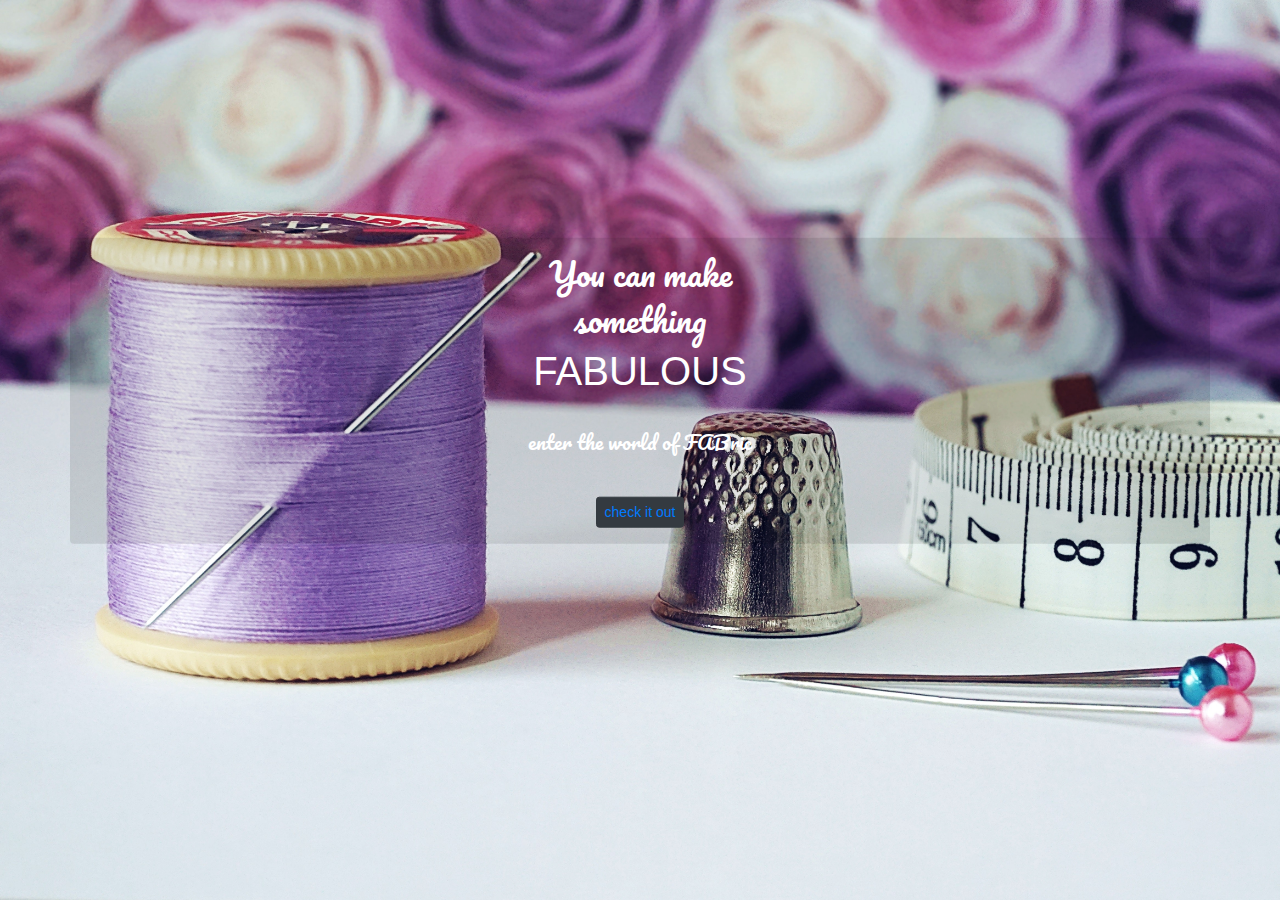
==== index.html @ 157c21bd "This contains my Capstone 1 activity." ====
<!DOCTYPE html>
<html lang="en">
<head>
	<meta charset="utf-8">
	<meta name="viewport" content="width=device-width, initial-scale=1.0, maximum-scale=1.0">
	<meta http-equiv="X-UA-Compatible" content="IE-Edge">

	<script src="https://code.jquery.com/jquery-3.3.1.min.js"
	integrity="sha256-FgpCb/KJQlLNfOu91ta32o/NMZxltwRo8QtmkMRdAu8="
	crossorigin="anonymous"></script>

	<script type="text/javascript" src="assets/js/bootstrap.min.js"></script>

	<link rel="stylesheet" type="text/css" href="assets/css/bootstrap.min.css">

	<link rel="shortcut.icon" type="image/png" href="../assets/img/favicon.png">

	<link rel="stylesheet" href="https://use.fontawesome.com/releases/v5.5.0/css/all.css" integrity="sha384-B4dIYHKNBt8Bc12p+WXckhzcICo0wtJAoU8YZTY5qE0Id1GSseTk6S+L3BlXeVIU" crossorigin="anonymous">

	<link href="https://fonts.googleapis.com/css?family=Pacifico" rel="stylesheet">

	<link rel="stylesheet" type="text/css" href="assets/css/animate.css">

	<script type="text/javascript" src="assets/js/popper.min.js"></script>

	<link rel="stylesheet" type="text/css" href="assets/styles/style.css">

	<title>Capstone1_FABric</title>
</head>

<body>

	
	<div class="page-background" id="background-img">
		<div class="cta container rounded text-center text-white">
			<div class="content">
				<h2>You can make</h2>
				<h2>something</h2>
				<h1>FABULOUS</h1>
				<p class="lead p-4">
					enter the world of FABric
				</p>

				<button type="button" class="btn btn btn-dark btn-sm fixed-bottom"><a href="home.html">check it out</a></button>
			</div>
		</div>	
	</div>




</body>





</html>
---- assets/styles/style.css ----
.page-background {
	background: url(../images/landingpage-image.jpg);
	background-size: cover;
	height: 100vh;


}

#container {
	filter: blur(6px);
}

.cta {
	position: relative;
	top: 40%;
	transform: translateY(-40%);
	background: rgba(0, 0, 0, 0.1);
	padding: 1rem;

}

h2,p {
	font-family: 'Pacifico', cursive;
}

.btn {
position: relative;
right: 90%;
}

.home {
	width: 100%;
	height: 100vh;
}

.carousel-item {
	width: 1200px;
	height: 400px;
}
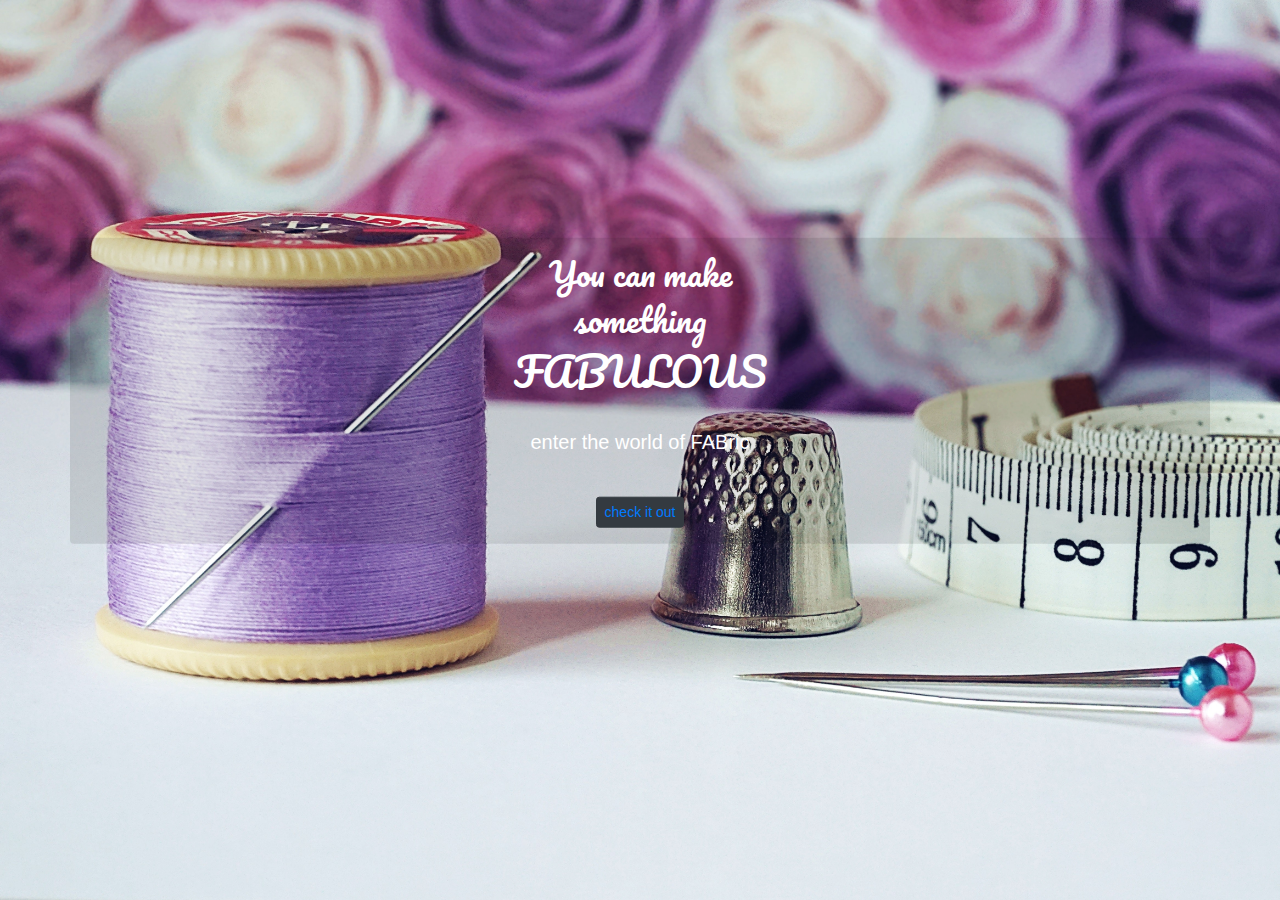
==== commit 6814af7e: "This contains contact us details." ====
--- a/index.html
+++ b/index.html
@@ -41,7 +41,7 @@
 					enter the world of FABric
 				</p>
 
-				<button type="button" class="btn btn btn-dark btn-sm fixed-bottom"><a href="home.html">check it out</a></button>
+				<button type="button" class="btn btn-landing btn-dark btn-sm fixed-bottom"><a href="home.html">check it out</a></button>
 			</div>
 		</div>	
 	</div>
--- a/assets/styles/style.css
+++ b/assets/styles/style.css
@@ -3,8 +3,6 @@
 	background: url(../images/landingpage-image.jpg);
 	background-size: cover;
 	height: 100vh;
-
-
 }
 
 #container {
@@ -20,22 +18,187 @@
 
 }
 
-h2,p {
+h2, h1 {
 	font-family: 'Pacifico', cursive;
 }
 
-.btn {
+.btn-landing {
 position: relative;
 right: 90%;
 }
 
-.home {
+.home, .about {
 	width: 100%;
 	height: 100vh;
 }
 
 .carousel-item {
+	height: 600px;
+}
+
+.navbar-brand 	{
+	font-family: 'Pacifico', cursive;
+
+}
+
+.nav-link {
+	color: #621e3f;
+	font-family: 'Lobster Two', cursive;
+
+}
+
+.navbar {
+	margin-bottom: 20px;
+}
+
+.article {
 	width: 1200px;
-	height: 400px;
-}
-
+	height: 780px;
+	margin: 0 auto;
+	margin-top: 20px;
+}
+
+.card {
+	float: left;
+	margin-top: 20px;
+	margin-left: 5px;
+	margin-right: 5px;
+	margin-bottom: 20px;
+
+}
+
+
+.btn-home {
+	margin-top: 100px;
+	font-size: black;
+	background-color: #9966FF;
+}
+
+.clear:after {
+	content: "";
+	clear: both;
+	display: block;
+}
+
+.card-text-header {
+ 	font-family: 'Lobster Two', cursive;
+}
+
+.card-text {
+	height: 60px;
+}
+
+.card-body {
+	overflow: hidden;
+}
+
+.about-header {
+	margin: 0 auto;
+	margin-bottom: 50px;
+}
+
+.about-content {
+	margin-top: 50px;
+	color: #d279a6;
+
+}
+
+.aboutpage {
+	width: 1000px;
+	height: 780px;
+	margin: 0 auto;
+	margin-top: 20px;
+	border-left-color: #d279a6;
+	border-right-color: #d279a6;
+	border-left-width: 2px;
+	border-right-width: 2px;
+}
+
+.gallerypage {
+	width: 1000px;
+	height: 780px;
+	margin: 0 auto;
+	margin-top: 20px;
+	border-left-color: #d279a6;
+	border-right-color: #d279a6;
+	border-left-width: 2px;
+	border-right-width: 2px;
+}
+
+.carousel-gallery {
+	animation-name: pulse;
+	animation-duration: 2.5s;
+	animation-delay: 2s;
+	animation-play-state: inherit;
+}
+
+#myImg {
+  border-radius: 5px;
+  cursor: pointer;
+  transition: 0.3s;
+}
+
+#myImg:hover {opacity: 0.7;}
+
+.modal {
+  display: none; /* Hidden by default */
+  position: fixed; /* Stay in place */
+  z-index: 1; /* Sit on top */
+  padding-top: 100px; /* Location of the box */
+  left: 0;
+  top: 0;
+  width: 100%; /* Full width */
+  height: 100%; /* Full height */
+  overflow: auto; /* Enable scroll if needed */
+  background-color: rgb(0,0,0); /* Fallback color */
+  background-color: rgba(0,0,0,0.9); /* Black w/ opacity */
+}
+
+#caption {
+  margin: auto;
+  display: block;
+  width: 80%;
+  max-width: 700px;
+  text-align: center;
+  color: #ccc;
+  padding: 10px 0;
+  height: 150px;
+}
+
+.modal-content, #caption { 
+  animation-name: zoom;
+  animation-duration: 0.6s;
+}
+
+@keyframes zoom {
+  from {transform:scale(0)} 
+  to {transform:scale(1)}
+}
+
+.close {
+  position: absolute;
+  top: 15px;
+  right: 35px;
+  color: #f1f1f1;
+  font-size: 40px;
+  font-weight: bold;
+  transition: 0.3s;
+}
+
+.close:hover,
+.close:focus {
+  color: #bbb;
+  text-decoration: none;
+  cursor: pointer;
+}
+
+footer {
+	width:100%;
+	height: 50px;
+	background-color: #d279a6;
+	font-family: 'Lobster Two', cursive;
+	line-height: 50px;
+	margin-top: 20px;
+
+
+}